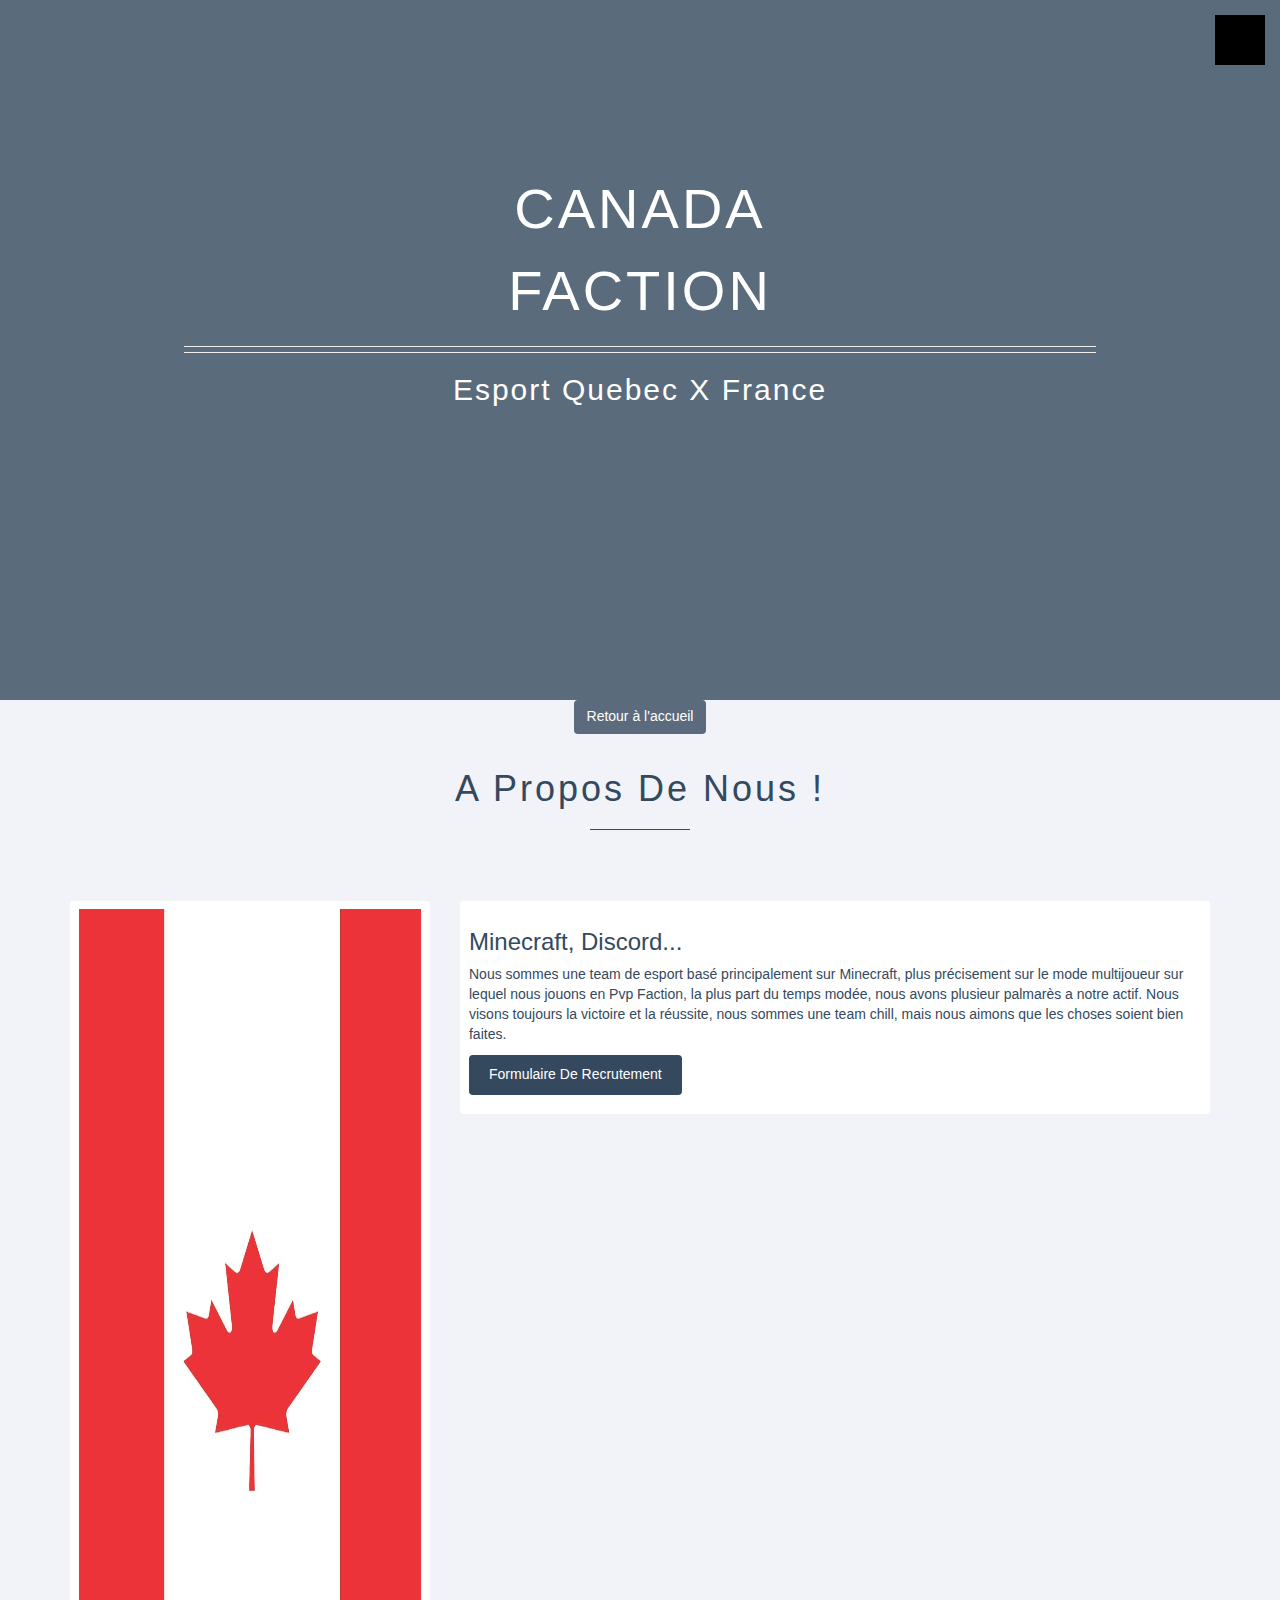
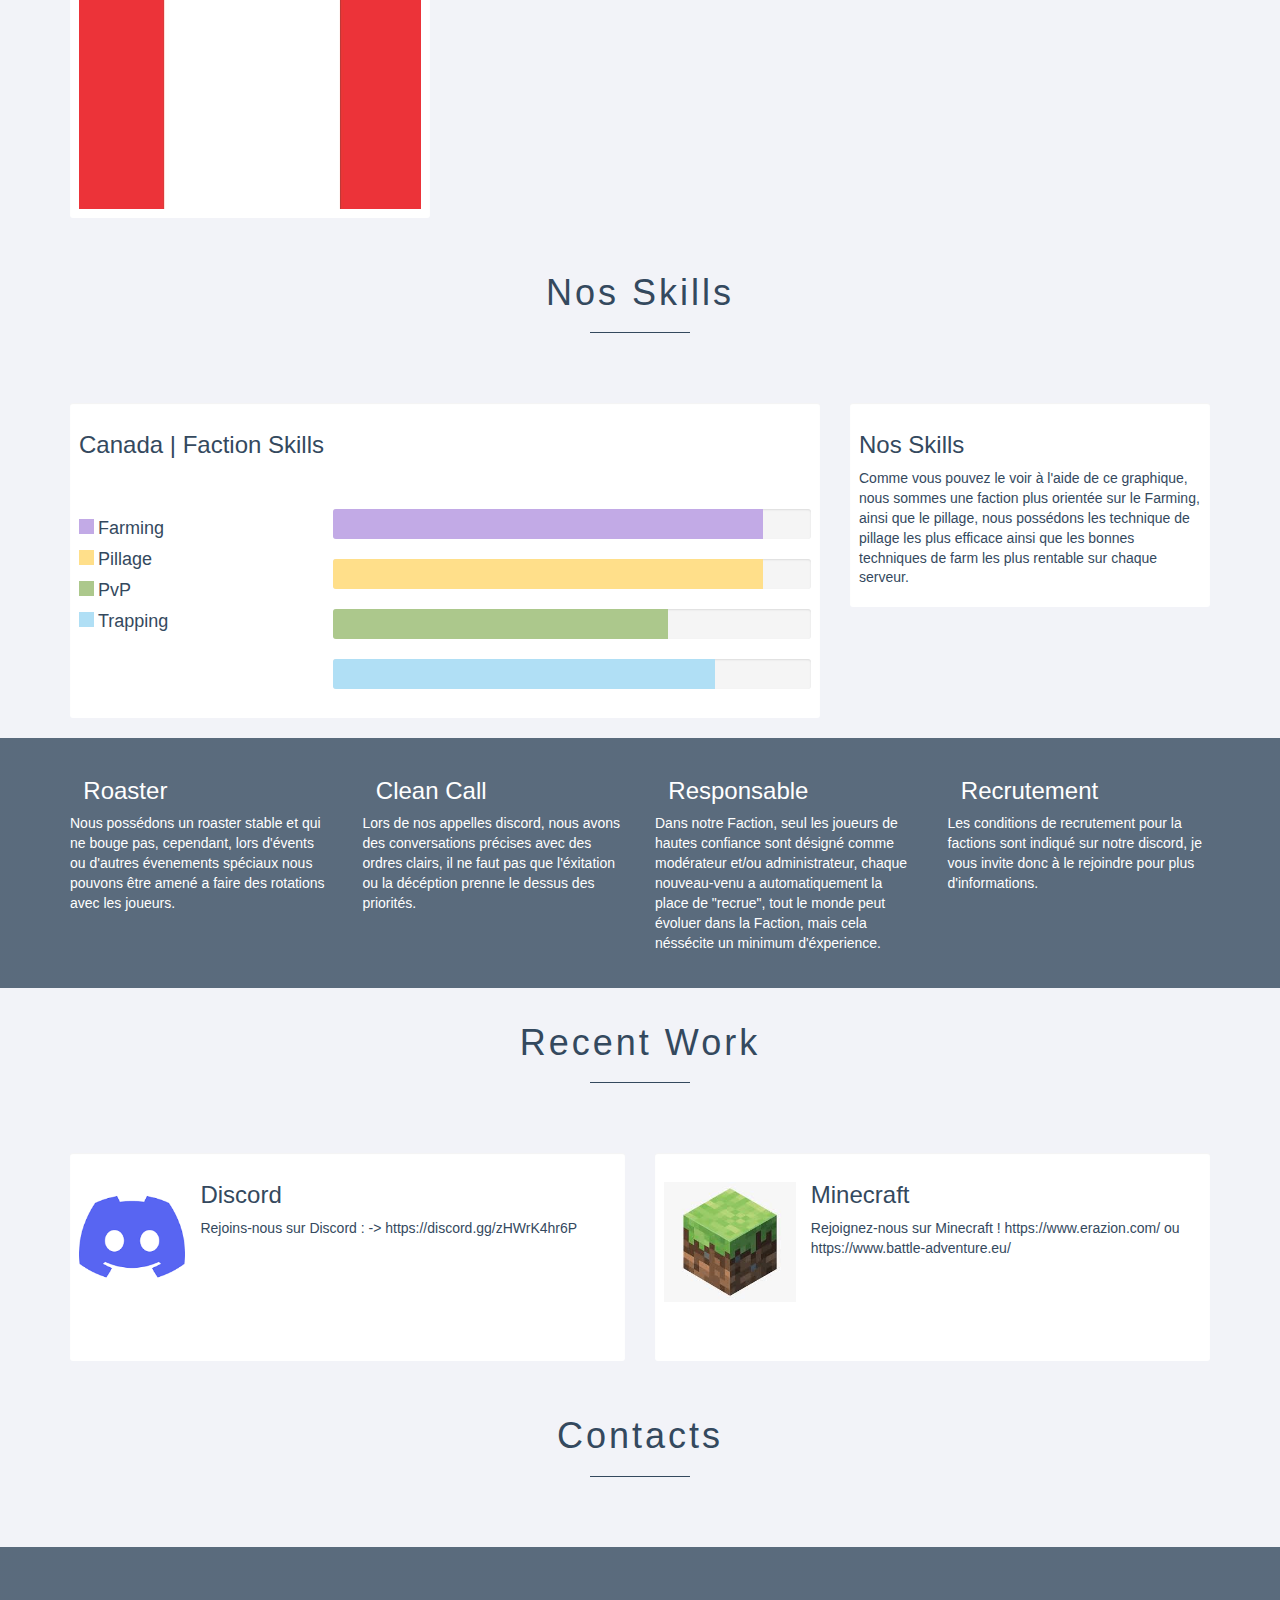
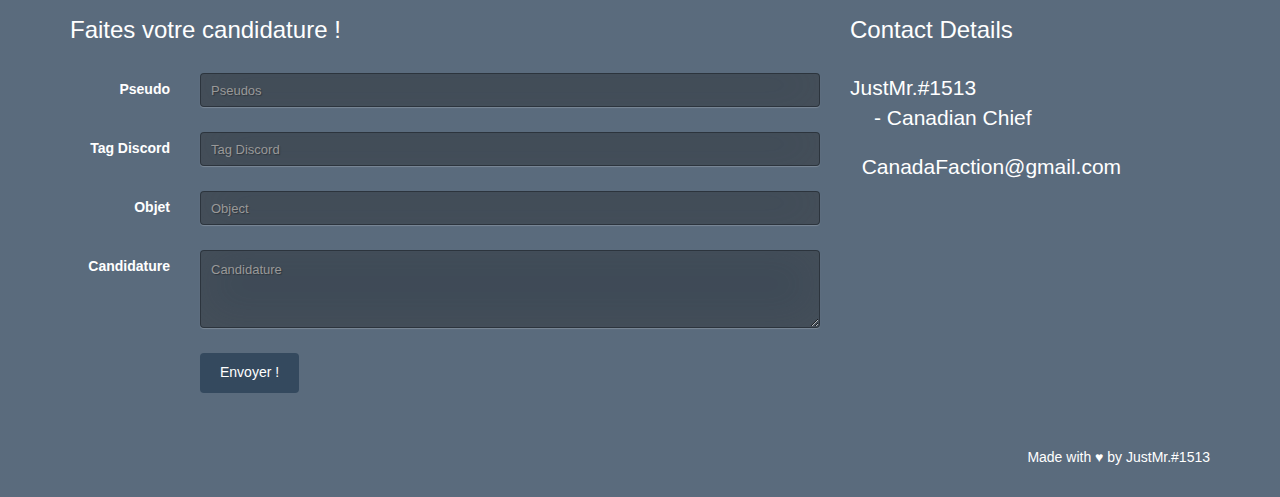
==== page2.html @ 798c9a87 "Add files via upload" ====
<html lang="en">
<body>
    <link href="css/stylespage2.css" rel="stylesheet" />
  
      <a class="menu-toggle rounded" href="#"><i class="fas fa-bars"></i></a>
      <nav id="sidebar-wrapper">
          <ul class="sidebar-nav">
              <li class="sidebar-brand"><a href="#page-top">Canada | Faction</a></li>
              <li class="sidebar-nav-item"><a href="#page-top">Home</a></li>
              <li class="sidebar-nav-item"><a href="#about">A propos de nous ?</a></li>
              <li class="sidebar-nav-item"><a href="#services">Nos avantages</a></li>
              <li class="sidebar-nav-item"><a href="#portfolio">Principaux serveurs</a></li>
              <li class="sidebar-nav-item"><a href="#contact">Rejoignez-nous</a></li>
              <li class="sidebar-nav-item"><a href="page2.html">Forum</a></li>
          </ul>
          
    </ul>

  </nav>
 
  <div class="page-wrap">

    <div class="jumbotron">
      <div style="margin-top:130px" class="container">
        <a href="#main-nav" class="h5 open-menu"><i style="color:#fff; position: relative; bottom:120px; cursor:pointer;" class="fa fa-bars fa-2x fa-fw"></i></a>
        <a href="#" class="h5 close-menu"><i style="color:#fff; position: relative; bottom:120px; cursor:pointer;" class="fa fa-times fa-2x fa-fw"></i></a>
        <h1>Canada </h1>
        <div class="spacer"></div>
        <h1>Faction </h1>
        <div class="spacer"></div>
        <hr><hr>
        <h2 class="text-center">Esport Quebec x France</h2>
      </div>
    </div>
    <center><a class="bouton" href="http://canadafaction.ga/">Retour à l'accueil</a> </center>
    <div class="section" id="about"><h1>A propos de nous !</h1><hr></div>

    <div class="container">
      <div class="row">
        <div class="col-md-4">
          <div class="well">
            <img src="assets/img/flagpage2.jpg" style="height:100%; width:100%">
          </div>
        </div>
        <div class="col-md-8">
          <div class="well">
            <h3>Minecraft, Discord...</h3>
            <p>Nous sommes une team de esport basé principalement sur Minecraft, plus précisement sur le mode multijoueur sur lequel nous jouons en Pvp Faction, la plus part du temps modée, nous avons plusieur palmarès a notre actif. Nous visons toujours la victoire et la réussite, nous sommes une team chill, mais nous aimons que les choses soient bien faites.</p>
            <p><a href="#form" class="btn btn-default">Formulaire de Recrutement</a></p>
          </div>
        </div>
      </div><!--/.row-->
    </div><!--/.container-->

    <div class="section" id="what-i-do"><h1>Nos skills</h1><hr></div>

    <div class="container">
      <div class="row">
        <div class="col-md-8">
          <div class="well">
            <h3>Canada | Faction Skills</h3>
            <div class="spacer"></div><div class="spacer"></div>
            <div class="row">
              <div class="col-md-4">
                <div class="html"></div> <h4 style="font-weight: 400; display: inline;">Farming</h4><br>
                <div class="css"></div> <h4 style="font-weight: 400; display: inline;">Pillage</h4><br>
                <div class="php"></div> <h4 style="font-weight: 400; display: inline;">PvP</h4><br>
                <div class="sql"></div> <h4 style="font-weight: 400; display: inline; margin-bottom:5px;">Trapping</h4>
              </div>
              <div class="col-md-8">
                <div class="progress">
                  <div class="progress-bar progress-bar-html" role="progressbar" aria-valuenow="90" aria-valuemin="0" aria-valuemax="100" style="width: 90%">
                    <span class="sr-only">HTML5 90%</span>
                  </div>
                </div>
                <div class="progress">
                  <div class="progress-bar progress-bar-css" role="progressbar" aria-valuenow="90" aria-valuemin="0" aria-valuemax="100" style="width: 90%">
                    <span class="sr-only">CSS3 90%</span>
                  </div>
                </div>
                <div class="progress">
                  <div class="progress-bar progress-bar-php" role="progressbar" aria-valuenow="70" aria-valuemin="0" aria-valuemax="100" style="width: 70%">
                    <span class="sr-only">PHP 70%</span>
                  </div>
                </div>
                <div class="progress">
                  <div class="progress-bar progress-bar-sql" role="progressbar" aria-valuenow="80" aria-valuemin="0" aria-valuemax="100" style="width: 80%">
                    <span class="sr-only">SQL 80%</span>
                  </div>
                </div>
              </div><!--/.col-6-->
            </div>
          </div>
        </div>
        <div class="col-md-4">
          <div class="well">
            <h3>Nos Skills</h3>
            <p>Comme vous pouvez le voir à l'aide de ce graphique, nous sommes une faction plus orientée sur le Farming, ainsi que le pillage, nous possédons les technique de pillage les plus efficace ainsi que les bonnes techniques de farm les plus rentable sur chaque serveur.</p>
          </div>
        </div>
      </div><!--/.row-->
    </div><!--/.container-->
    <div class="work visible-lg" style="height:250px !important;">
      <div class="container">
        <div class="row">
          <div class="col-md-3">
            <h3><i class="fa fa-code"></i>&nbsp; Roaster</h3>
            <p>Nous possédons un roaster stable et qui ne bouge pas, cependant, lors d'évents ou d'autres évenements spéciaux nous pouvons être amené a faire des rotations avec les joueurs.</p>
          </div>
          <div class="col-md-3">
            <h3><i class="fa fa-fighter-jet"></i>&nbsp; Clean Call</h3>
            <p>Lors de nos appelles discord, nous avons des conversations précises avec des ordres clairs, il ne faut pas que l'éxitation ou la décéption prenne le dessus des priorités.</p>
          </div>
          <div class="col-md-3">
            <h3><i class="fa fa-arrows-alt"></i>&nbsp; Responsable</h3>
            <p>Dans notre Faction, seul les joueurs de hautes confiance sont désigné comme modérateur et/ou administrateur, chaque nouveau-venu a automatiquement la place de "recrue", tout le monde peut évoluer dans la Faction, mais cela néssécite un minimum d'éxperience.</p>
          </div>
          <div class="col-md-3">
            <h3><i class="fa fa-bolt"></i>&nbsp; Recrutement</h3>
            <p>Les conditions de recrutement pour la factions sont indiqué sur notre discord, je vous invite donc à le rejoindre pour plus d'informations.</p>
          </div>
        </div><!--/.row-->
      </div><!--/.container-->
    </div><!--/.work-->
    <!--mobile work-->
    <div class="container hidden-lg">
      <div class="row">
        <div class="col-md-12 col-sm-12 col-xs-12">
          <div class="well">
            <h3><i class="fa fa-code"></i>&nbsp; Roaster</h3>
            <p>Nous possédons un roaster stable et qui ne bouge pas, cependant, lors d'évents ou d'autres évenements spéciaux nous pouvons être amené a faire des rotations avec les joueurs.</p>
          </div>
          <div class="col-md-3">
            <h3><i class="fa fa-fighter-jet"></i>&nbsp; Clean Call</h3>
            <p>Lors de nos appelles discord, nous avons des conversations précises avec des ordres clairs, il ne faut pas que l'éxitation ou la décéption prenne le dessus des priorités.</p>
          </div>
          <div class="col-md-3">
            <h3><i class="fa fa-arrows-alt"></i>&nbsp; Responsable</h3>
            <p>Dans notre Faction, seul les joueurs de hautes confiance sont désigné comme modérateur et/ou administrateur, chaque nouveau-venu a automatiquement la place de "recrue", tout le monde peut évoluer dans la Faction, mais cela néssécite un minimum d'éxperience.</p>
          </div>
          <div class="col-md-3">
            <h3><i class="fa fa-bolt"></i>&nbsp; Recrutement</h3>
            <p>Les conditions de recrutement pour la factions sont indiqué sur notre discord, je vous invite donc à le rejoindre pour plus d'informations.</p>
    
          </div>
        </div>
      </div><!--/.row-->
    </div><!--/.container and mobile work-->


    <div class="section" id="work"><h1>Recent Work</h1><hr></div>

    <div class="container">
      <div class="row">
        <div class="col-md-6">
          <div class="well">
            <a href="#!"><img src="assets/img/discord.png" alt="teamflightbasketball.com" height="150px" class="pull-left" style="padding-right: 15px; padding-bottom: 10px; padding-top:20px;"></a>
            <h3>Discord</h3>
            <p>Rejoins-nous sur Discord : -> https://discord.gg/zHWrK4hr6P</p>
            <div class="spacer"></div><div class="spacer"></div>
          </div>
        </div>
        <div class="col-md-6">
          <div class="well">
            <a href="#!"><img src="assets/img/minecraft.jpg" alt="GivingShops.com" height="150px" class="pull-left" style="padding-right: 15px; padding-bottom: 10px; padding-top:20px;"></a>
            <h3>Minecraft</h3>
            <p>Rejoignez-nous sur Minecraft ! https://www.erazion.com/ ou https://www.battle-adventure.eu/</p>
            <div class="spacer"></div><div class="spacer"></div>
          </div>
        </div>
      </div><!--/.row-->
    </div><!--/.container-->


    <!--<div class="hidden-xs"><div class="work-together" id="contact">LETS WORK TOGETHER</div></div>-->
    <div class="section" id="contact"><h1>Contacts</h1><hr></div>

    <div class="work-together">
      <div class="container">
        <div class="row">
          <div class="col-lg-8 col-md-8 col-sm-12 col-xs-12">
            <h3>Faites votre candidature !</h3>
            <div class="spacer"></div>
            <form class="form-horizontal" role="form" id="form" method="post">
              <div class="form-group">
                <label for="name" class="col-sm-2 control-label">Pseudo</label>
                <div class="col-sm-10">
                  <input type="text" class="contact form-control" name="name" id="name" placeholder="Pseudos">
                </div>
              </div>
              <div class="form-group">
                <label for="email" class="col-sm-2 control-label">Tag Discord</label>
                <div class="col-sm-10">
                  <input type="email" class="contact form-control" name="email" id="email" placeholder="Tag Discord">
                </div>
              </div>
              <div class="form-group">
                <label for="subject" class="col-sm-2 control-label">Objet</label>
                <div class="col-sm-10">
                  <input type="text" class="contact form-control" name="subject" id="subject" placeholder="Object">
                </div>
              </div>
              <div class="form-group">
                <label for="message" class="col-sm-2 control-label">Candidature</label>
                <div class="col-sm-10">
                  <textarea class="contact form-control" rows="3" name="message" id="message" placeholder="Candidature"></textarea>
                </div>
              </div>
              <div class="form-group">
                <div class="col-sm-offset-2 col-sm-10">
                  <input type="submit" value="Envoyer !" class="btn btn-default" name="submit">
                </div>
              </div>
            </form>
          </div><!--/.col-->
          <div class="col-lg-4 col-md-4 hidden-sm hidden-xs">
            <h3>Contact Details</h3><div class="spacer"></div>
            <p class="lead" style="margin-bottom:0px;"><i class="fa fa-map-marker"></i>JustMr.#1513</p><p class="lead" style="text-indent:24px">- Canadian Chief</p>
           
            <p class="lead"><i class="fa fa-envelope"></i>&nbsp; CanadaFaction@gmail.com</p>
          </div>
        </div><!--/.row-->
      </div><!--/.container-->
      <div class="container hidden-sm hidden-xs"><div class="spacer"></div><div class="spacer"></div><footer><p class="pull-right">Made with ♥ by JustMr.#1513</p></footer></div>
    </div><!--/.work-together-->

  </div><!--/.page-wrap-->
</body>
</html>
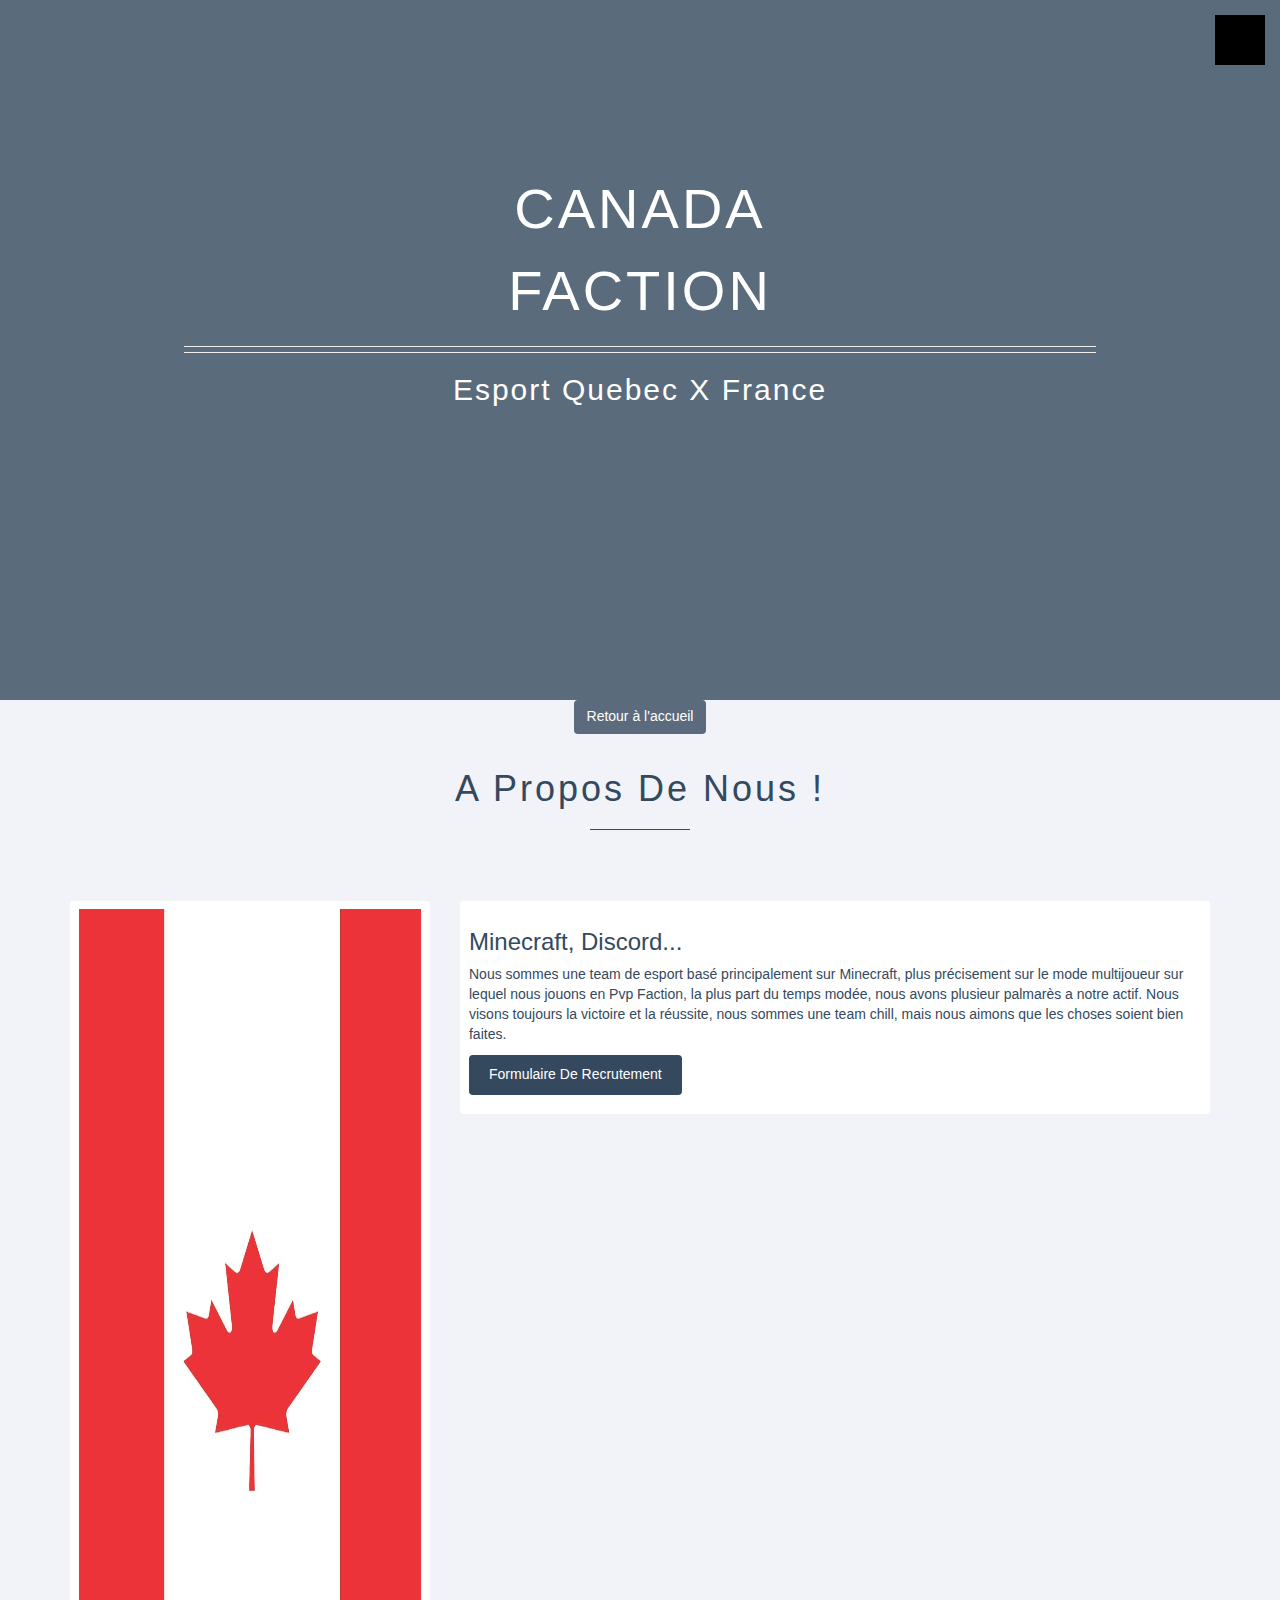
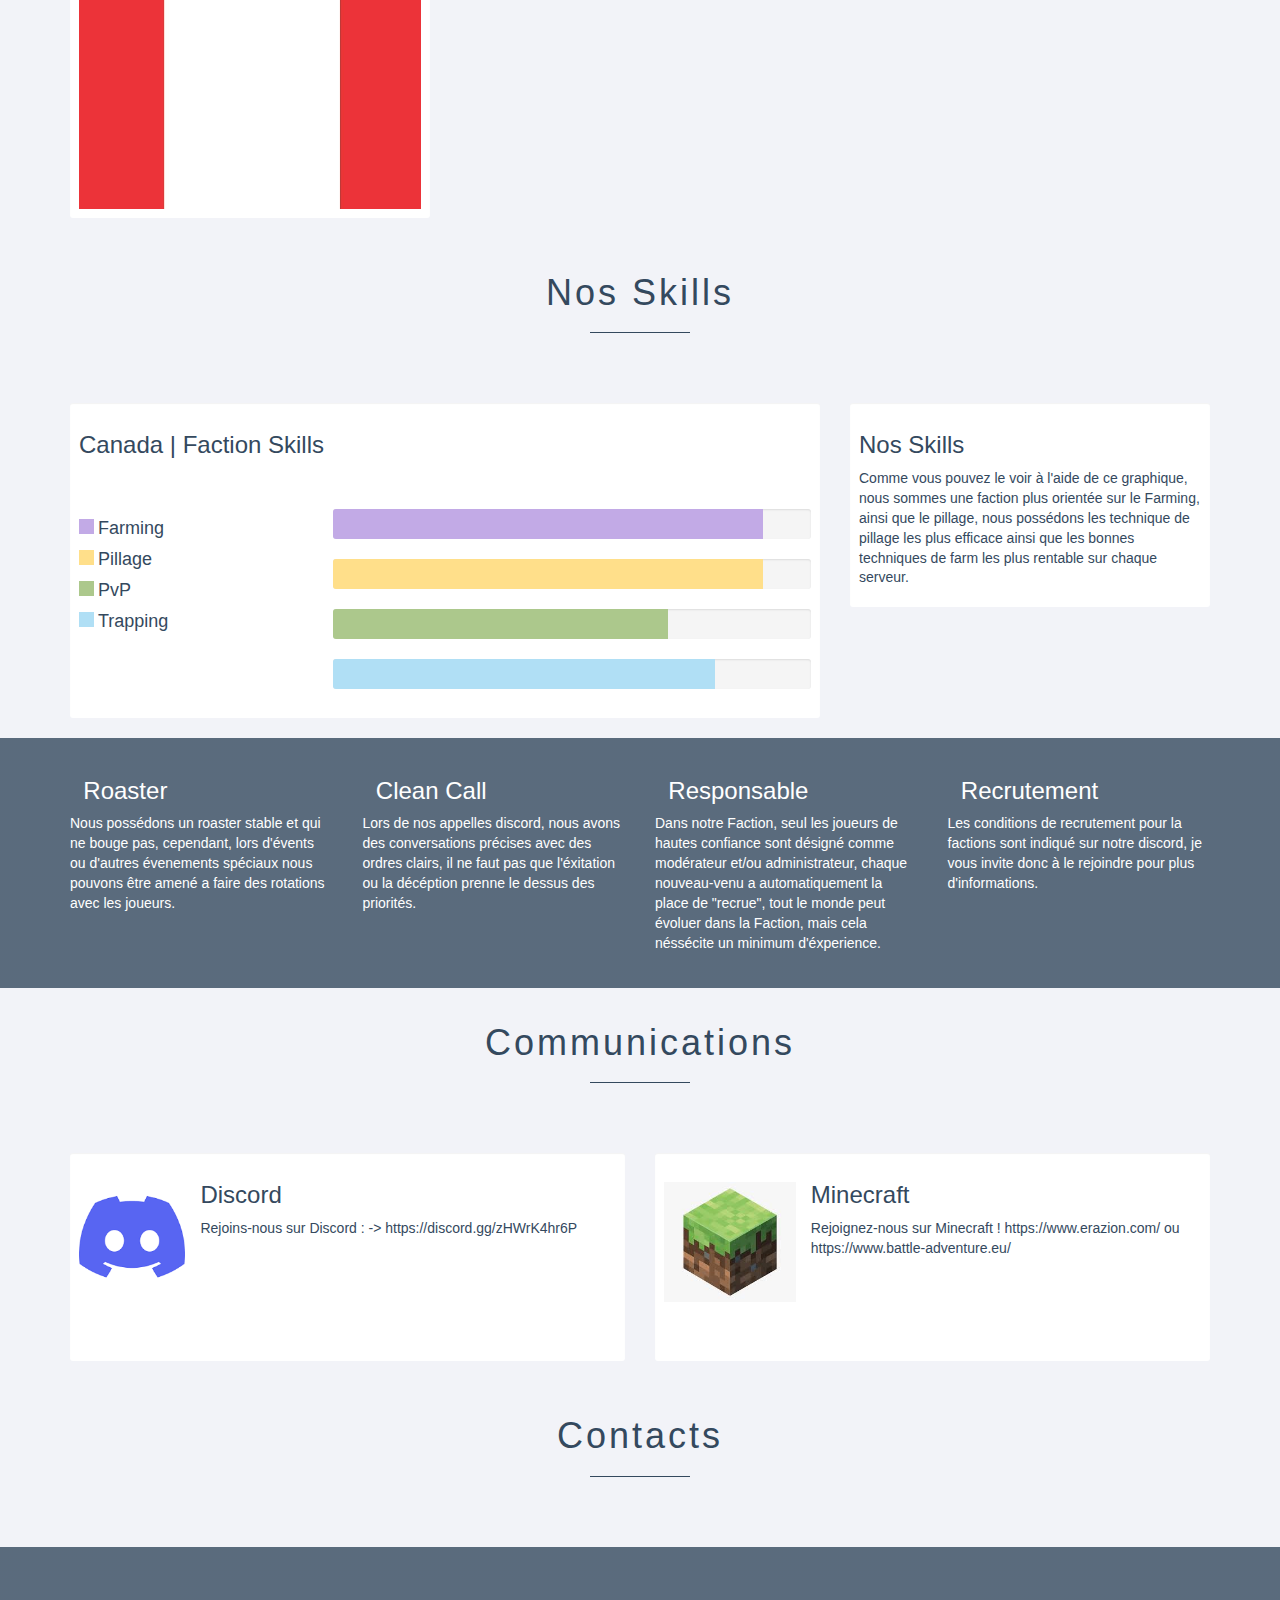
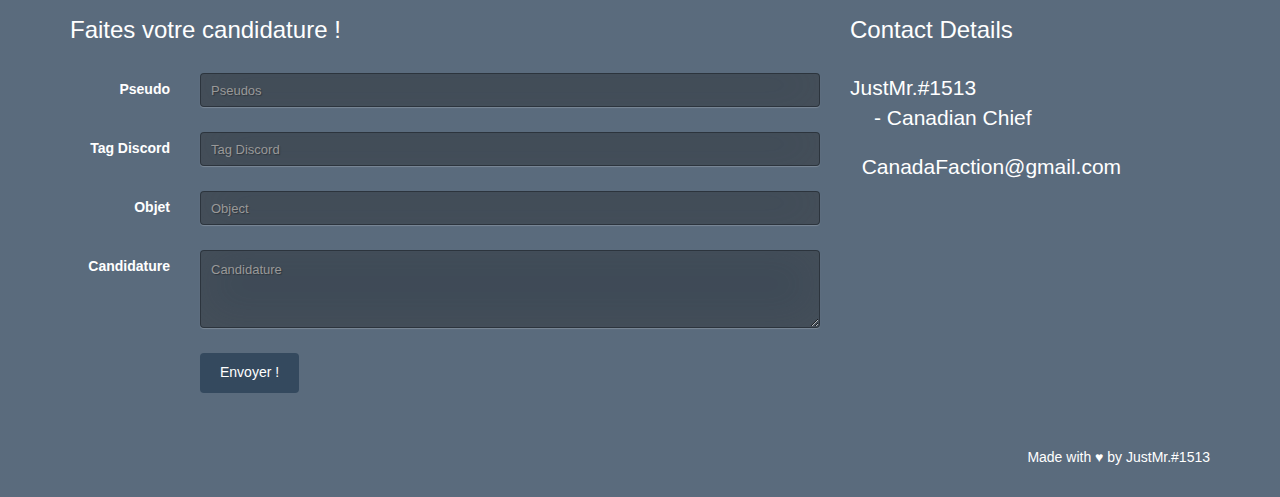
==== commit 077a74e0: "Add files via upload" ====
--- a/page2.html
+++ b/page2.html
@@ -148,7 +148,7 @@
     </div><!--/.container and mobile work-->
 
 
-    <div class="section" id="work"><h1>Recent Work</h1><hr></div>
+    <div class="section" id="work"><h1>Communications</h1><hr></div>
 
     <div class="container">
       <div class="row">
